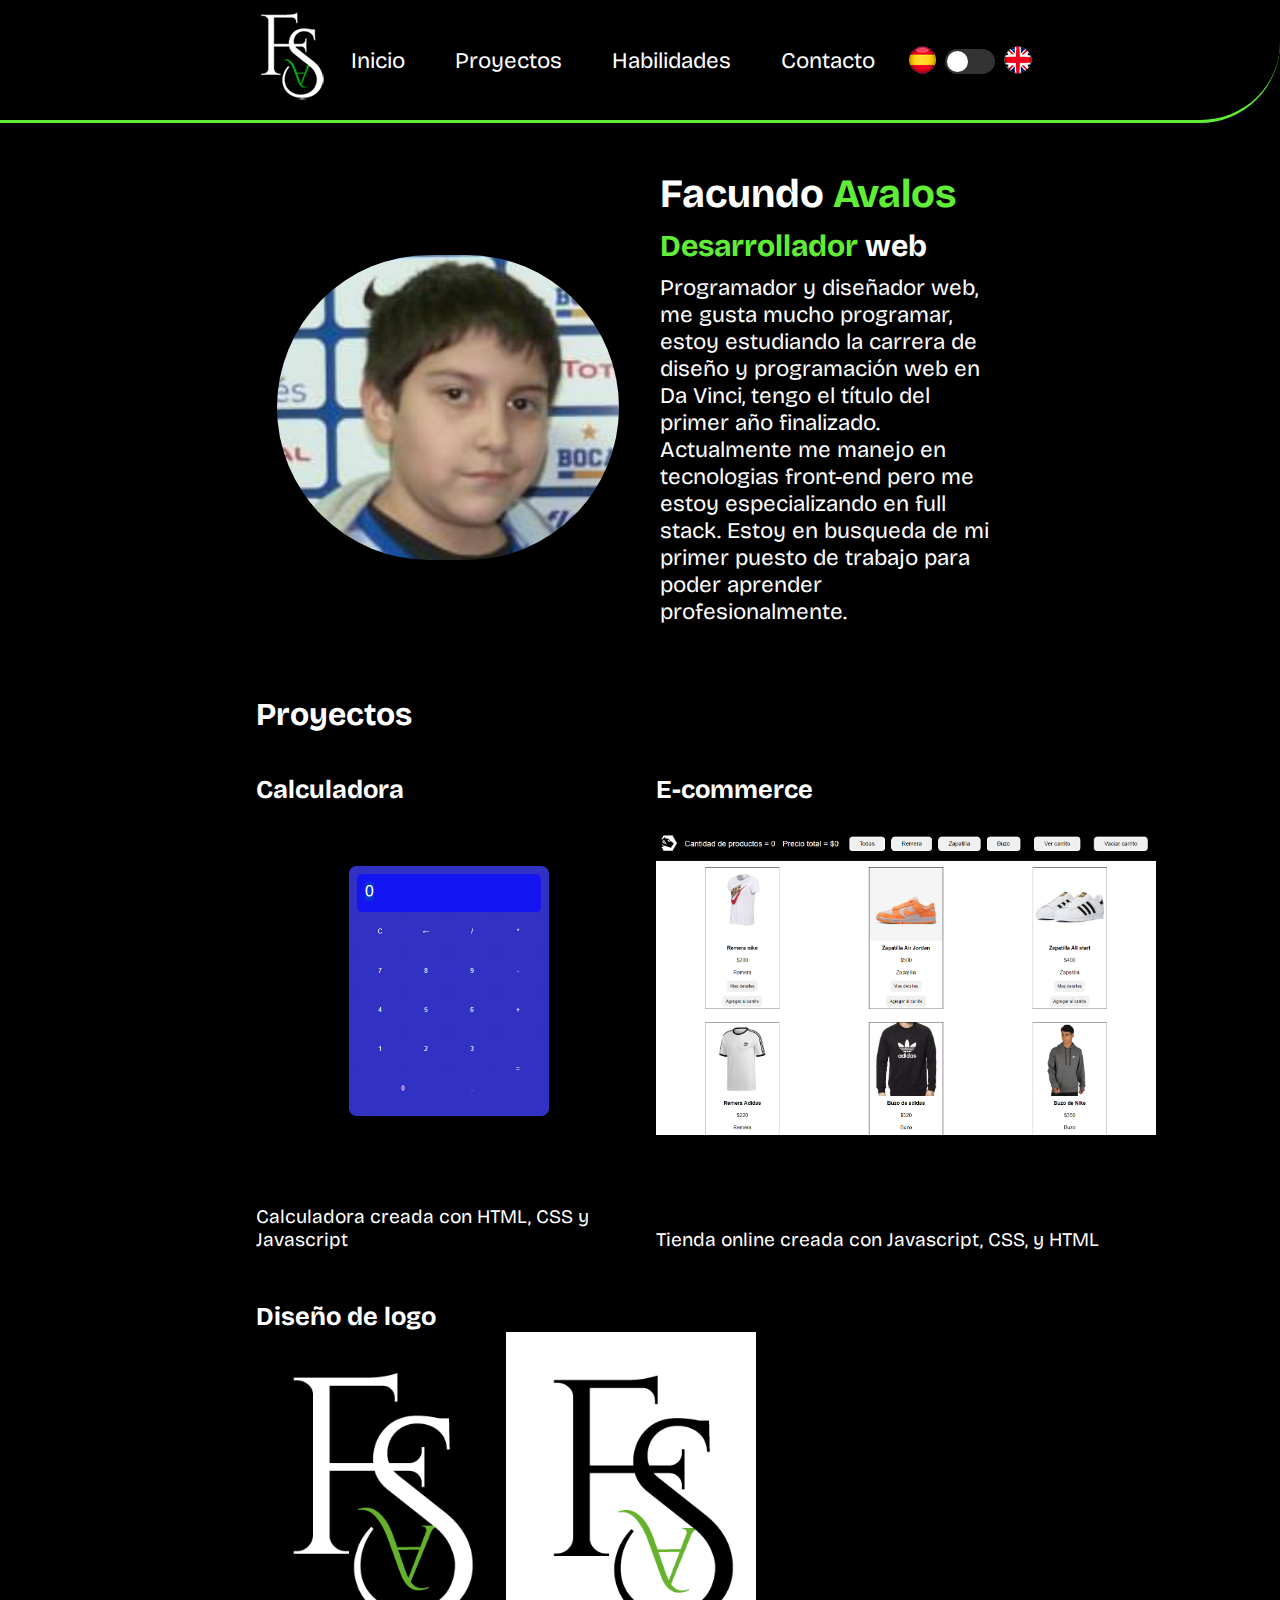
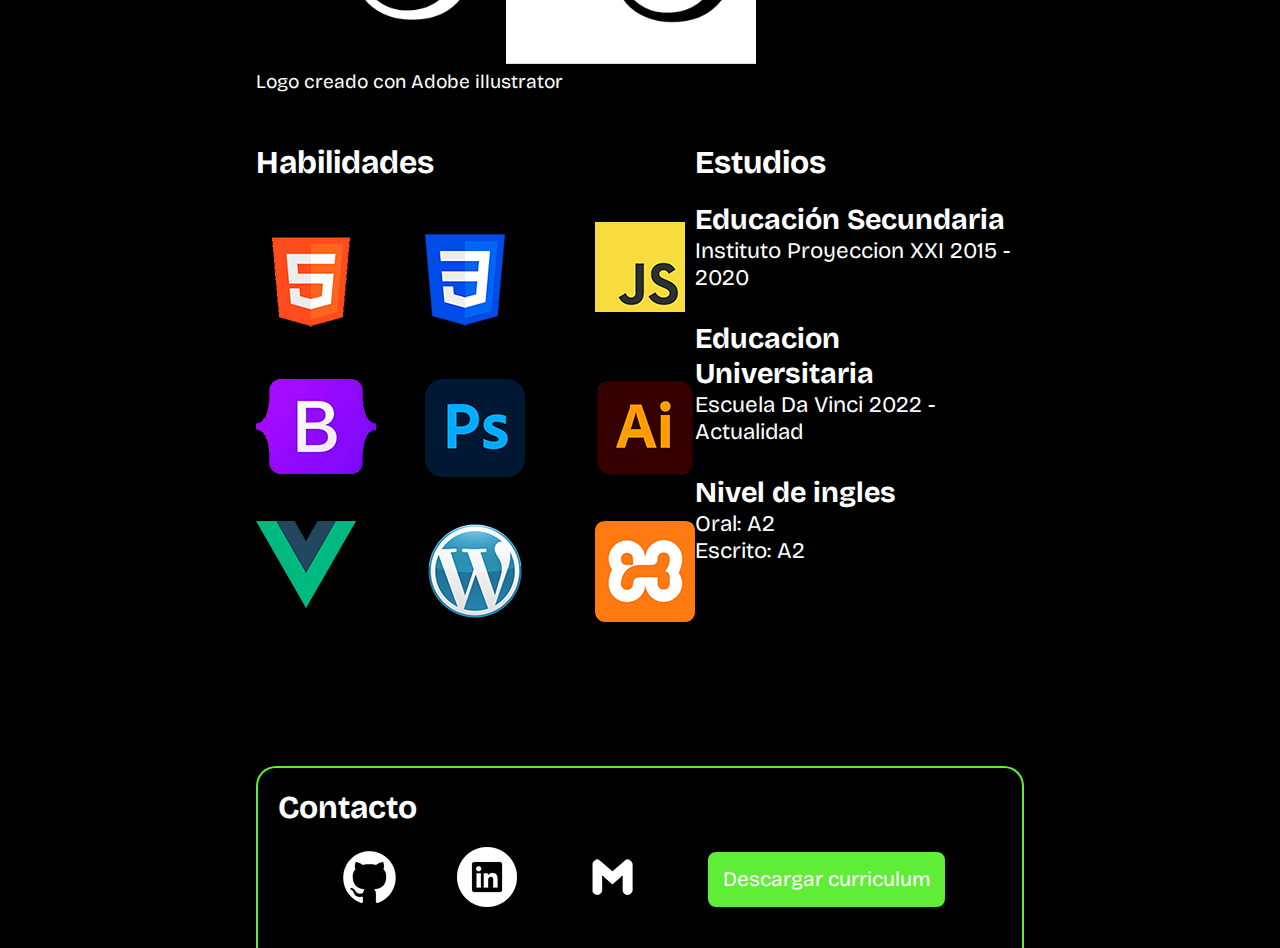
==== index.html @ 00f72421 "Add files via upload" ====
<!DOCTYPE html>
<html lang="en">
<head>
    <meta charset="UTF-8">
    <meta name="viewport" content="width=device-width, initial-scale=1.0">
    <link rel="stylesheet" href="style.css">
    <link rel="preconnect" href="https://fonts.googleapis.com">
    <link rel="preconnect" href="https://fonts.gstatic.com" crossorigin>
    <link rel="shortcut icon" href="img/logoFas.png" type="image/x-icon">
    <link href="https://fonts.googleapis.com/css2?family=Bricolage+Grotesque:opsz,wght@10..48,500&family=Heebo:wght@500&family=Roboto&family=Sawarabi+Gothic&display=swap" rel="stylesheet">
    <title>Facundo Avalos</title>
</head>

<body>
    <header>
        <div>
            <img src="img/logoFas.png" alt="">
        </div>
        <nav>
            <ul>
                <li><a href="#inicio">Inicio</a></li>
                <li><a href="#proyectos">Proyectos</a></li>
                <li><a href="#habilidades">Habilidades</a></li>
                <li><a href="#contacto">Contacto</a></li>

                <div class="container ">
                    <img src="img/banderaespañol.png" alt="">
                    <input type="checkbox" id="check"class="check">
                    <label for="check" class="button"></label>
                    <img  src="img/banderaingles.png" alt="">
                </div>
            </ul>

        </nav>

    </header>

    <main>
        <section id="inicio">
            <div class="imagenmia">
                <img src="img/Facu.png" alt="" width="500px">
            </div>
            <div>
                <h2>Facundo <span> Avalos </span></h2>
                <h3><span>Desarrollador</span> web</h3>
                <div> 
                    <p>
                    Programador y diseñador web, me gusta mucho programar, estoy estudiando la carrera de diseño y programación web en Da Vinci, tengo el título del primer año finalizado. Actualmente me manejo en tecnologias front-end pero me estoy especializando en full stack. Estoy en busqueda de mi primer puesto de trabajo para poder aprender profesionalmente.
                    </p>
                </div>

            </div>
            

        </section>




        <section id="proyectos">
            <h2>Proyectos</h2>
                <div>

                    <div class="containerproyectos">
                        <h3>Calculadora</h3>
                        <div class="proyectosdentro1">
                            <img src="img/calculadoraproyecto.png" width="400px" alt="">
                            <p>Calculadora creada con HTML, CSS y Javascript</p>
                        </div>
                    </div>

                    <div class="containerproyectos">
                        <h3>E-commerce</h3>
                        <div class="proyectosdentro2">
                            <img src="img/ecommerceimg.png" width="500px" alt="">
                            <p>Tienda online creada con Javascript, CSS, y HTML</p>
                        </div>
                    </div>

                </div>
                <div>

                    <div class="containerproyectos">
                        <h3>Diseño de logo</h3>
                        <div class="proyectosdentro3">
                            <img src="img/Logofotos.png" width="500px" alt="">    
                            <p>Logo creado con Adobe illustrator</p>
                        </div>
                    </div>
                    
                    <!-- <div class="containerproyectos">
                        <h3>Pagina Boostrap del banco </h3>
                        <div class="proyectosdentro3">
                            <img src="" alt="">
                            <p>Pagina creada con Boostrap, HTML y Javascript</p>
                        </div>
                    </div>   -->
                </div>
        </section>

        <section id="habilidades">
            <div>
                <h2>Habilidades</h2>
                <div>
                        <ul>
                            <li><img src="img/html.png"  alt="Logo HTML"></li>
                            <li><img src="img/css.png"  alt="Logo CSS"></li>
                            <li><img src="img/javascript.png" alt="Logo Javascript"></li>
                            <li><img src="img/boostrap.png" alt="Logo Boostrap"></li>
                            <li><img src="img/phothoshop.png"alt="Logo phothoshop"></li>
                            <li><img src="img/illustrator.png" alt="Logo illustrator"></li>
                            <li><img src="img/Vue.js_Logo_2.svg.png" width="100px" alt="Logo illustrator"></li>
                            <li><img src="img/Wordpress_Blue_logo.png" width="100px" alt="Logo illustrator"></li>
                            <li><img src="img/xampplogo.png" width="100px" alt="Logo illustrator"></li>
                        </ul>
                </div>
            </div>

            <div class="estudios">
                <div>
                    <h2>Estudios</h2>
                    <div>
                        <h3>Educación Secundaria</h3>
                        <p>Instituto Proyeccion XXI 2015 - 2020</p>
                    </div>
        
                    <div>
                        <h3>Educacion Universitaria</h3>
                        <p>Escuela Da Vinci 2022 - Actualidad</p>
                    </div>
        
                    <div>
                        <h3>Nivel de ingles</h3>
                        <p>Oral: A2 </p>
                        <p>Escrito: A2 </p>
                    </div>
                </div>
            </div>
        </section>

        <section id="contacto">
            <div>
                <h2>Contacto</h2>
                <div>
                    <ul>
                        <li>
                            <a href="https://github.com/FacundoAvalos"><img src="img/GitHub-Mark.png" alt="Image GitHub"></a>
                        </li>

                        <li>
                            <a href="https://www.linkedin.com/in/facundo-avalos-skerlak-9b0428216/"><img  src="img/linkedin-icon-2048x2048-ya5g47j2.png" alt="Image linkedin"></a>
                        </li>

                        <li>
                            <a href="mailto:facundeli416@gmail.com"><img src="img/maillogo.png" alt="Image mail"></a>
                        </li>

                        <li>
                            <button><a download="curriculum_descarga" href="archivos/Facundo_Avalos_Skerlak-CV.pdf">Descargar curriculum</a></button>
                        </li>
                    </ul>
                </div>
            </div>
        </section>

    </main>


    <footer>

    </footer>

    <script src="app.js"></script>
</body>
</html>
---- style.css ----
*{
    margin: 0;
    padding: 0;
    font-family: 'Bricolage Grotesque', sans-serif;

}

body main{
    padding-left: 20%;
    padding-right: 20%;
    margin: 0 auto;
    padding-top: 150px;
    background-color: black;
    color: white;
}

header{
    position: fixed;
    left: 0;
    top: 0;
    right: 0;
    background-color: black;
    display: flex;
    justify-content: space-between;
    height: 120px;
    padding-left: 20%;
    padding-right: 20%;
    align-items: center;
    border-bottom: 3px solid #60ED37 ;
    border-bottom-right-radius: 80px;
}


header nav ul{
    list-style: none;
    display: flex;
    align-items: center;
}


header nav ul li a{
    text-decoration: none;
    color: white;
    margin: 15px;
    font-size: 1.4rem;
    padding : 10px;
}

header nav ul li a:hover{
    color:#60ED37;
    border-bottom: 4px solid #60ED37;
    padding-bottom: 5px;
}

header div h1{
    color: white;
}
header div h1 span{
    color: #60ED37;
}

header nav div{
    display: flex;
    justify-content: center;
    align-items: center;
}

body header nav ul div img:last-child{
    margin-left: 8px;
}


body main #inicio{
    display: flex;
    margin-bottom: 50px;
    align-items: center;
    justify-content: space-between;
}



#inicio > div {
    flex: 1;
    margin: 20px;
}

#inicio > div:first-child {
    margin-right: 20px; 
}

.imagenmia{
    display: flex;
    justify-content: center;
}

#inicio img {
    max-width: 100%;
    height: auto;
    margin-top: 20px;
    border: 1px solid transparent;
    border-radius: 800px;
}

#inicio h2{
    font-size: 2.5rem;
    margin-bottom: 10px;
}

#inicio h2 span{
    color: #60ED37;
    rotate: 10s;
}

#inicio h3{
    font-size: 1.9rem;
    margin-bottom: 10px;
}

#inicio h3 span{
    color: #60ED37;
}

#inicio p{
    font-size: 1.4rem;
}

#proyectos h2{
    font-size: 2rem;
    margin-bottom: 40px;
}

#proyectos div{
    display: flex;
    justify-content: space-between;
}

.containerproyectos{
    display: flex;
    flex-direction: column;
    margin-bottom: 50px;
}

.containerproyectos h3{
    font-size: 1.6rem;
}

.containerproyectos p{
    font-size: 1.2rem;
}

.proyectosdentro2, .proyectosdentro1, .proyectosdentro3{
    flex-direction: column;
}

.proyectosdentro2 img{
    margin-bottom: 93px;
}


#habilidades{
    display: flex;
    justify-content: space-between;
    margin-bottom: 60px;
}

#habilidades div ul{
    list-style: none;
    display: grid;
    justify-content: space-around;
    grid-template-columns: 2fr 2fr 1fr;
}

#habilidades div ul li{
    margin: 20px 0;
}

#habilidades h2{
    font-size: 2rem;
    margin-bottom: 20px;
}

#habilidades h3{
    font-size: 1.8rem;
   
}

#habilidades p {
    font-size: 1.4rem;
}

#habilidades div{
    margin-bottom: 30px;
}

#contacto {
    height: 140px;
    padding: 20px;
    border-top: 2px solid #60ED37;  
    border-right: 2px solid #60ED37;  
    border-left: 2px solid #60ED37; 
    border-top-left-radius: 20px; 
    border-top-right-radius: 20px; 
}

#contacto h2{
    font-size: 2rem;
    margin-bottom: 15px;
}

#contacto div ul{
    display: flex;
    justify-content: space-evenly;
    margin-bottom: 15px;
    list-style: none;
    align-items: center;
}


#contacto div ul li button{
    background-color: #60ED37;
    padding: 15px;
    border-radius: 10px;
    border: 2px solid black;
}

#contacto div ul li button:hover{
    background-color: black;
    border: #60ED37 2px solid;
    color: #60ED37;
}

#contacto div ul li button a:hover{
    color: #60ED37;
}

#contacto div ul li button a{
    text-decoration: none;
    color: white;
    font-size: 1.3rem;
}



/* Clases */


.container input{
    margin-bottom: 10px;
}

.check{
    position: relative;
    width: 50px;
}

.check::before{
    content: '';
    position: absolute;
    width: 50px;
    height: 25px;
    background-color: #333;
    border-radius: 25px;
}

.check::after{
    content: '';
    position: absolute;
    width: 25px;
    height: 25px;
    background-color: #fff;
    border-radius: 25px;
    transition: 0.25s;
    border: 2px solid #333;
    box-sizing: border-box;
}

.check:checked::after{
    left: 25px;
    border: 2px solid #00a1ff;
}

.check:checked::before{
    background-color: #00a1ff;
}
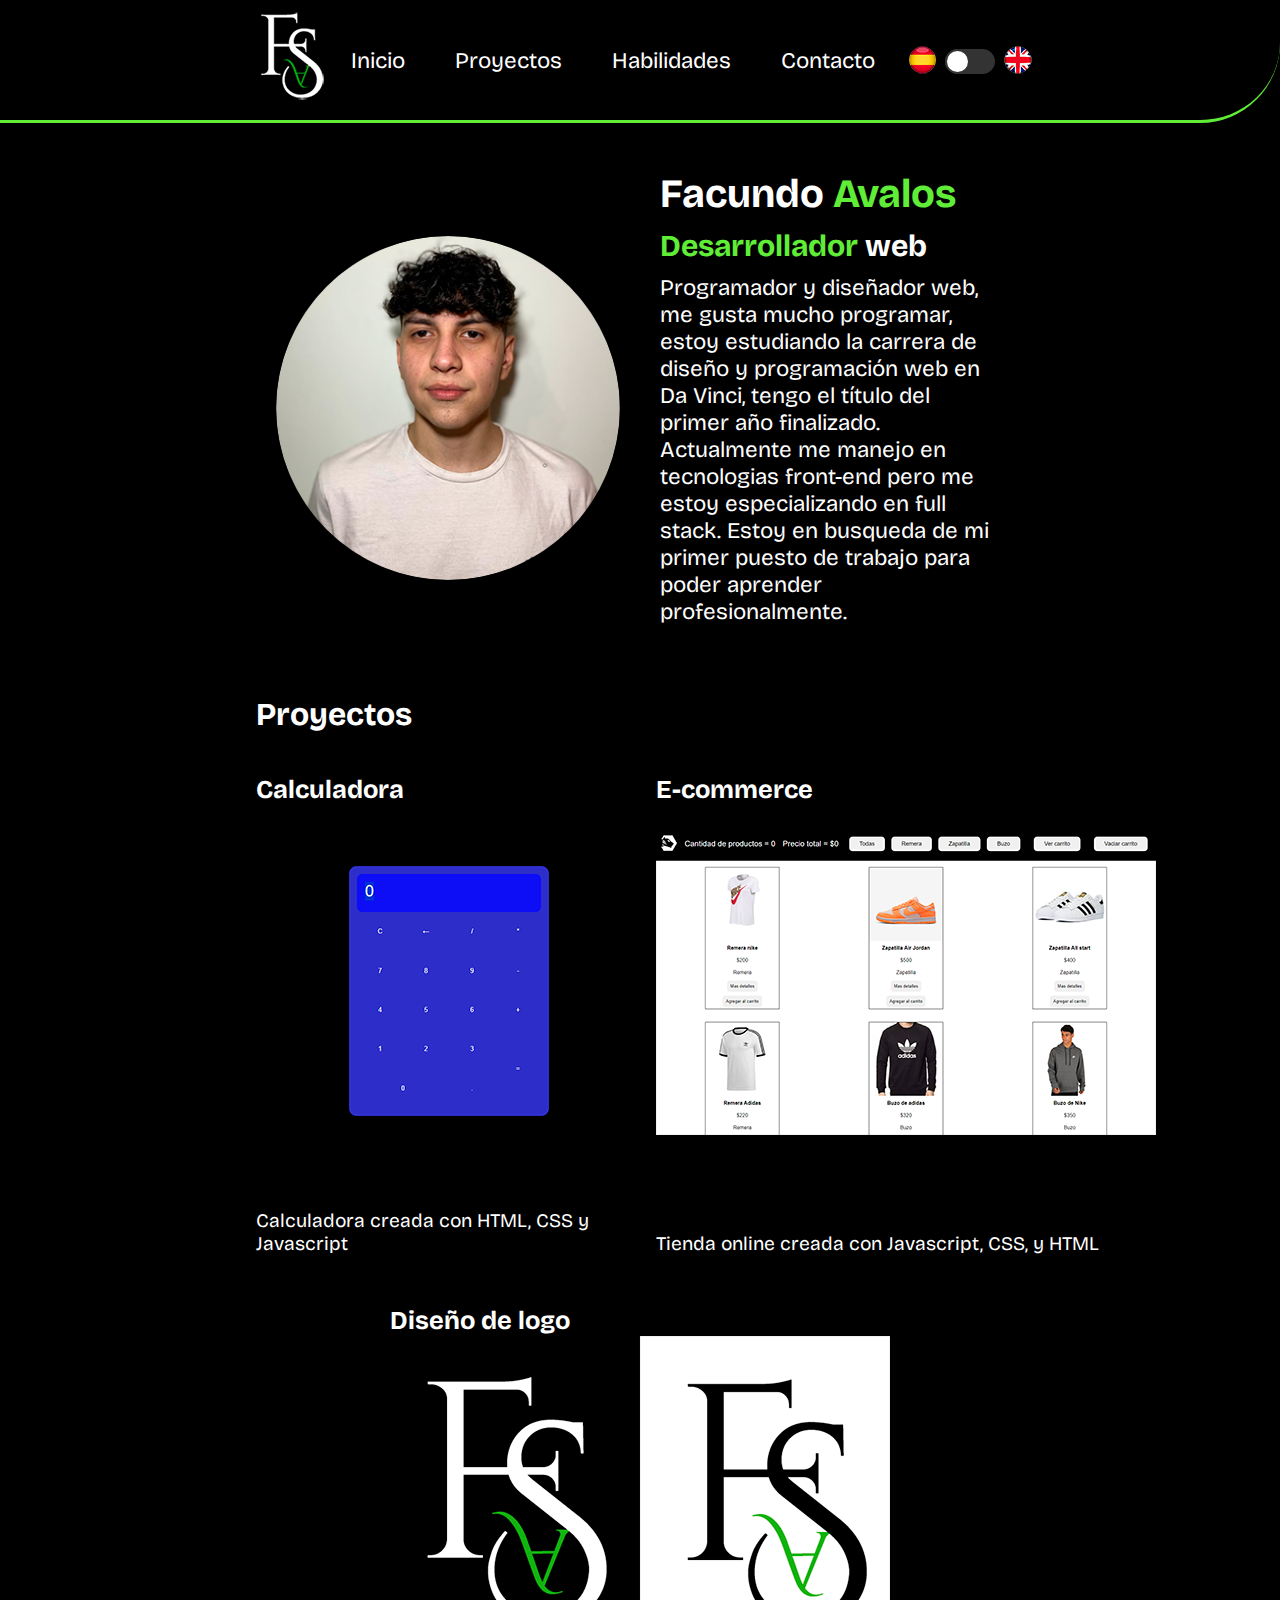
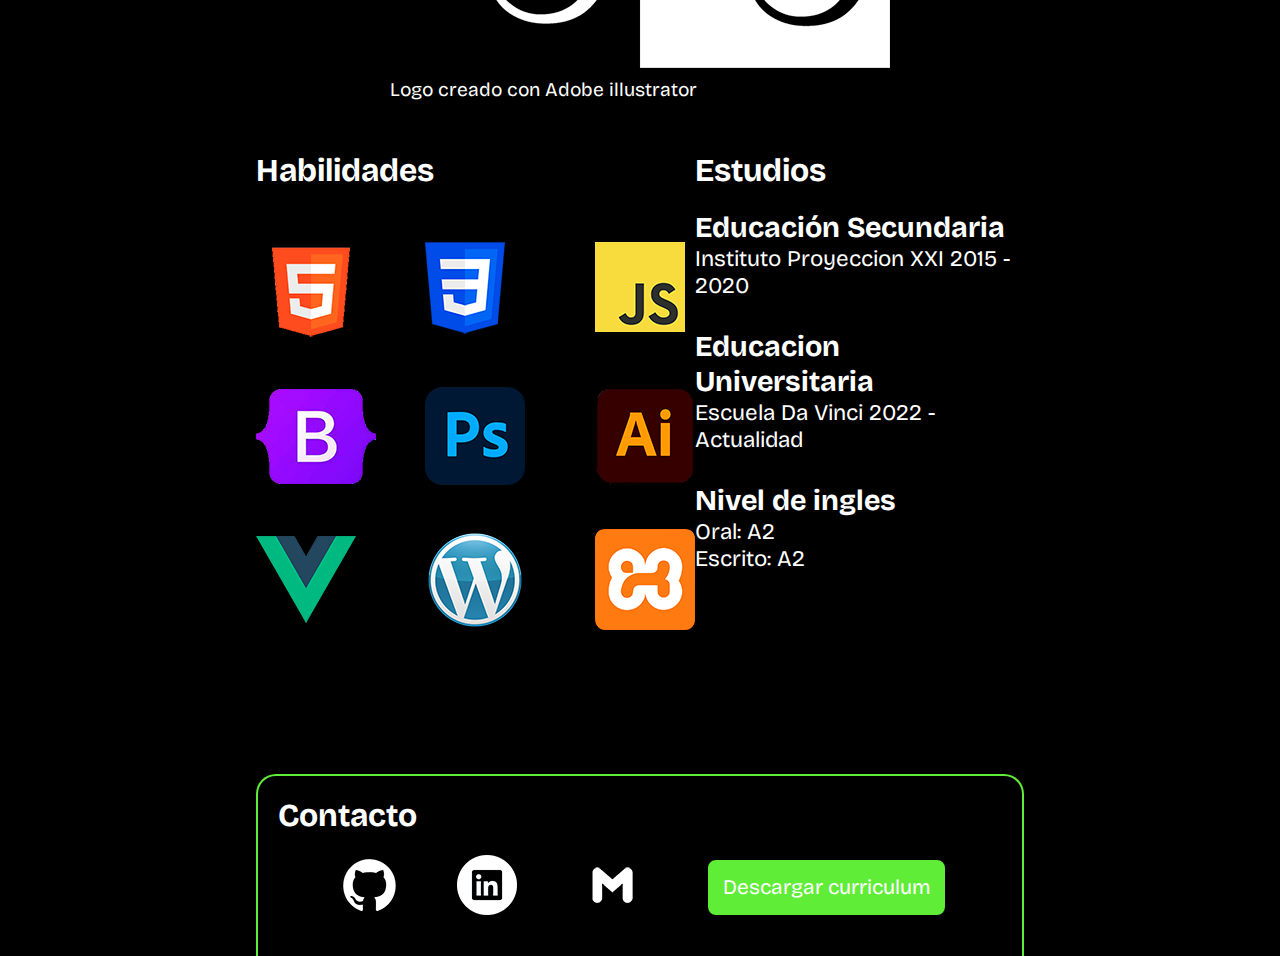
==== commit 5024ee7f: "11/09/2023" ====
--- a/index.html
+++ b/index.html
@@ -1,5 +1,5 @@
 <!DOCTYPE html>
-<html lang="en">
+<html lang="es">
 <head>
     <meta charset="UTF-8">
     <meta name="viewport" content="width=device-width, initial-scale=1.0">
@@ -14,7 +14,10 @@
 <body>
     <header>
         <div>
-            <img src="img/logoFas.png" alt="">
+            <picture>
+                <source media="(max-width: 1000px)" srcset="img/logoFas2.png">
+                <img src="img/logoFas.png" alt="Logo FAS">
+            </picture>
         </div>
         <nav>
             <ul>
@@ -24,10 +27,10 @@
                 <li><a href="#contacto">Contacto</a></li>
 
                 <div class="container ">
-                    <img src="img/banderaespañol.png" alt="">
+                    <img src="img/banderaespañol.png" alt="Bandera de España">
                     <input type="checkbox" id="check"class="check">
                     <label for="check" class="button"></label>
-                    <img  src="img/banderaingles.png" alt="">
+                    <img  src="img/banderaingles.png" alt="Bandera del Reino Unido">
                 </div>
             </ul>
 
@@ -38,7 +41,7 @@
     <main>
         <section id="inicio">
             <div class="imagenmia">
-                <img src="img/Facu.png" alt="" width="500px">
+                <img src="img/FacundoAvalos.png" alt="Imagen de Facundo Avalos">
             </div>
             <div>
                 <h2>Facundo <span> Avalos </span></h2>
@@ -55,8 +58,6 @@
         </section>
 
 
-
-
         <section id="proyectos">
             <h2>Proyectos</h2>
                 <div>
@@ -64,7 +65,14 @@
                     <div class="containerproyectos">
                         <h3>Calculadora</h3>
                         <div class="proyectosdentro1">
-                            <img src="img/calculadoraproyecto.png" width="400px" alt="">
+                            <picture class="imgmostrar"> 
+                                <a href="https://teal-liger-29bc4b.netlify.app/" target="_blank">
+                                <source media="(max-width: 600px)" srcset="img/calculadoraproyecto.png">
+                                <source media="(max-width: 900px)" srcset="img/calculadoraproyecto2.png">
+                                <source media="(max-width: 1250px)" srcset="img/calculadoraproyecto3.png">
+                                <img src="img/calculadoraproyecto4.png" alt="Calculadora de mi proyecto">
+                                </a>
+                            </picture>
                             <p>Calculadora creada con HTML, CSS y Javascript</p>
                         </div>
                     </div>
@@ -72,29 +80,29 @@
                     <div class="containerproyectos">
                         <h3>E-commerce</h3>
                         <div class="proyectosdentro2">
-                            <img src="img/ecommerceimg.png" width="500px" alt="">
+                            <picture class="imgmostrar"><a href="https://seccomercetiendaleon.netlify.app/" target="_blank">
+                                <source media="(max-width: 700px)" srcset="img/ecommerceimg2.png">
+                                <source media="(max-width: 1250px)" srcset="img/ecommerceimg1.png">
+                                <img src="img/ecommerceimg.png" alt="">
+                            </a>
+                            </picture>
                             <p>Tienda online creada con Javascript, CSS, y HTML</p>
                         </div>
                     </div>
 
                 </div>
-                <div>
+                <div class="divDeMomento">
 
                     <div class="containerproyectos">
                         <h3>Diseño de logo</h3>
                         <div class="proyectosdentro3">
-                            <img src="img/Logofotos.png" width="500px" alt="">    
+                            <picture>
+                                <source media="(max-width: 700px)" srcset="img/Logofotos2.png">
+                                <img src="img/Logofotos.png" alt="Logo FAS">   
+                            </picture> 
                             <p>Logo creado con Adobe illustrator</p>
                         </div>
                     </div>
-                    
-                    <!-- <div class="containerproyectos">
-                        <h3>Pagina Boostrap del banco </h3>
-                        <div class="proyectosdentro3">
-                            <img src="" alt="">
-                            <p>Pagina creada con Boostrap, HTML y Javascript</p>
-                        </div>
-                    </div>   -->
                 </div>
         </section>
 
@@ -103,15 +111,60 @@
                 <h2>Habilidades</h2>
                 <div>
                         <ul>
-                            <li><img src="img/html.png"  alt="Logo HTML"></li>
-                            <li><img src="img/css.png"  alt="Logo CSS"></li>
-                            <li><img src="img/javascript.png" alt="Logo Javascript"></li>
-                            <li><img src="img/boostrap.png" alt="Logo Boostrap"></li>
-                            <li><img src="img/phothoshop.png"alt="Logo phothoshop"></li>
-                            <li><img src="img/illustrator.png" alt="Logo illustrator"></li>
-                            <li><img src="img/Vue.js_Logo_2.svg.png" width="100px" alt="Logo illustrator"></li>
-                            <li><img src="img/Wordpress_Blue_logo.png" width="100px" alt="Logo illustrator"></li>
-                            <li><img src="img/xampplogo.png" width="100px" alt="Logo illustrator"></li>
+                            <li>
+                                <picture>
+                                    <source media="(max-width: 1250px)" srcset="img/html2.png" >
+                                    <img src="img/html.png"  alt="Logo HTML">
+                                </picture>
+                            </li>
+                            <li>
+                                <picture>
+                                    <source media="(max-width: 1250px)" srcset="img/css2.png">
+                                    <img src="img/css.png"  alt="Logo CSS">
+                                </picture>
+                            </li>
+                            <li>
+                                <picture>
+                                    <source media="(max-width: 1250px)" srcset="img/javascript2.png">
+                                    <img src="img/javascript.png" alt="Logo Javascript">
+                                </picture>
+                            </li>
+                            <li>
+                                <picture>
+                                    <source media="(max-width: 1250px)" srcset="img/boostrap2.png">
+                                    <img src="img/boostrap.png" alt="Logo Boostrap">
+                                </picture>
+                            </li>
+                            <li>
+                                <picture>
+                                    <source media="(max-width: 1250px)" srcset="img/phothoshop2.png">
+                                    <img src="img/phothoshop.png"alt="Logo phothoshop">
+                                </picture>
+                            </li>
+                            <li>
+                                <picture>
+                                    <source media="(max-width: 1250px)" srcset="img/illustrator2.png">
+                                    <img src="img/illustrator.png" alt="Logo illustrator">
+                                </picture>
+                            </li>
+                            <li>
+                                <picture>
+                                    <source media="(max-width: 1250px)" srcset="img/vue.js_Logo_22.png">
+                                    <img src="img/Vue.js_Logo_2.svg.png" alt="Logo Vue.js">
+                                </picture>
+                            </li>
+                            <li>
+                                <picture>
+                                    <source media="(max-width: 1250px)" srcset="img/Wordpress_Blue_logo2.png">
+                                    <img src="img/Wordpress_Blue_logo.png" alt="Logo Wordpress">
+                                </picture>
+                            </li>
+                            <li>
+                                <picture>
+                                    <source media="(max-width: 1250px)" srcset="img/xampplogo2.png">
+                                    <img src="img/xampplogo.png" alt="Logo Xampp">
+                                </picture>
+                            </li>
                         </ul>
                 </div>
             </div>
@@ -137,38 +190,48 @@
                 </div>
             </div>
         </section>
-
-        <section id="contacto">
-            <div>
-                <h2>Contacto</h2>
-                <div>
-                    <ul>
-                        <li>
-                            <a href="https://github.com/FacundoAvalos"><img src="img/GitHub-Mark.png" alt="Image GitHub"></a>
-                        </li>
-
-                        <li>
-                            <a href="https://www.linkedin.com/in/facundo-avalos-skerlak-9b0428216/"><img  src="img/linkedin-icon-2048x2048-ya5g47j2.png" alt="Image linkedin"></a>
-                        </li>
-
-                        <li>
-                            <a href="mailto:facundeli416@gmail.com"><img src="img/maillogo.png" alt="Image mail"></a>
-                        </li>
-
-                        <li>
-                            <button><a download="curriculum_descarga" href="archivos/Facundo_Avalos_Skerlak-CV.pdf">Descargar curriculum</a></button>
-                        </li>
-                    </ul>
-                </div>
-            </div>
-        </section>
-
+        <footer>
+            <section id="contacto">
+                <div>
+                    <h2>Contacto</h2>
+                    <div>
+                        <ul>
+                            <li>
+                                <a href="https://github.com/FacundoAvalos">
+                                    <picture> 
+                                        <img src="img/GitHub-Mark.png" alt="Image mail">
+                                    </picture>
+                                </a>
+                            </li>
+
+                            <li>
+                                <a href="https://www.linkedin.com/in/facundo-avalos-skerlak-9b0428216/">
+                                    <picture>
+                                        <img src="img/linkedin-icon-2048x2048-ya5g47j2.png" alt="Image mail">
+                                    </picture>
+                                </a>
+                            </li>
+
+                            <li>
+                                <a href="mailto:facundeli416@gmail.com">
+                                    <picture>
+                                        <img src="img/maillogo.png" alt="Image mail">
+                                    </picture>
+                                </a>
+                            </li>
+
+                            <li>
+                                <button><a download="curriculum_descarga" href="archivos/Facundo_Avalos_Skerlak-CV.pdf">Descargar curriculum</a></button>
+                            </li>
+                        </ul>
+                    </div>
+                </div>
+            </section>
+        </footer>
     </main>
 
 
-    <footer>
-
-    </footer>
+
 
     <script src="app.js"></script>
 </body>
--- a/style.css
+++ b/style.css
@@ -129,10 +129,16 @@
     margin-bottom: 40px;
 }
 
+#proyectos .divDeMomento{
+    justify-content: center;
+}
+
 #proyectos div{
     display: flex;
     justify-content: space-between;
 }
+
+
 
 .containerproyectos{
     display: flex;
@@ -168,6 +174,7 @@
     display: grid;
     justify-content: space-around;
     grid-template-columns: 2fr 2fr 1fr;
+    align-items: center;
 }
 
 #habilidades div ul li{
@@ -239,6 +246,15 @@
     font-size: 1.3rem;
 }
 
+.imgmostrar{
+    cursor: pointer;
+    transition: 2s;
+}
+
+.imgmostrar:hover{
+    transform: scale(1.2);
+    transition: 2s;
+}
 
 
 /* Clases */
@@ -281,4 +297,63 @@
 
 .check:checked::before{
     background-color: #00a1ff;
+}
+
+
+@media screen and (max-width: 1000px){
+    
+    header{
+        flex-direction: column;
+    }
+    body main{
+        padding-left: 15%;
+        padding-right: 15%;
+    }
+    #inicio{
+        flex-direction: column;
+    }
+
+    #inicio > div{
+        margin: 10px 0 0 0;
+    }
+
+    #proyectos div{
+        flex-direction: column;
+    }
+
+    #habilidades{
+        flex-direction: column;
+
+    }
+    #habilidades div ul{ 
+        grid-template-columns: 1fr 1fr 1fr;
+        justify-items: center;
+    }
+    #habilidades div{
+        margin: 0;
+    }
+}
+
+@media screen and (max-width: 600px){
+    
+
+    #contacto{
+        height: 200px;
+    }
+    #contacto div ul{
+        display: grid;
+        grid-template-columns: 1fr 1fr;
+        justify-items: center;
+    }
+
+    #contacto div ul li button a{
+        font-size: 1rem;
+        color: black;
+    }
+}
+
+@media screen and (max-width: 800px) {
+    header nav ul li{
+        display: none;
+    }
 }